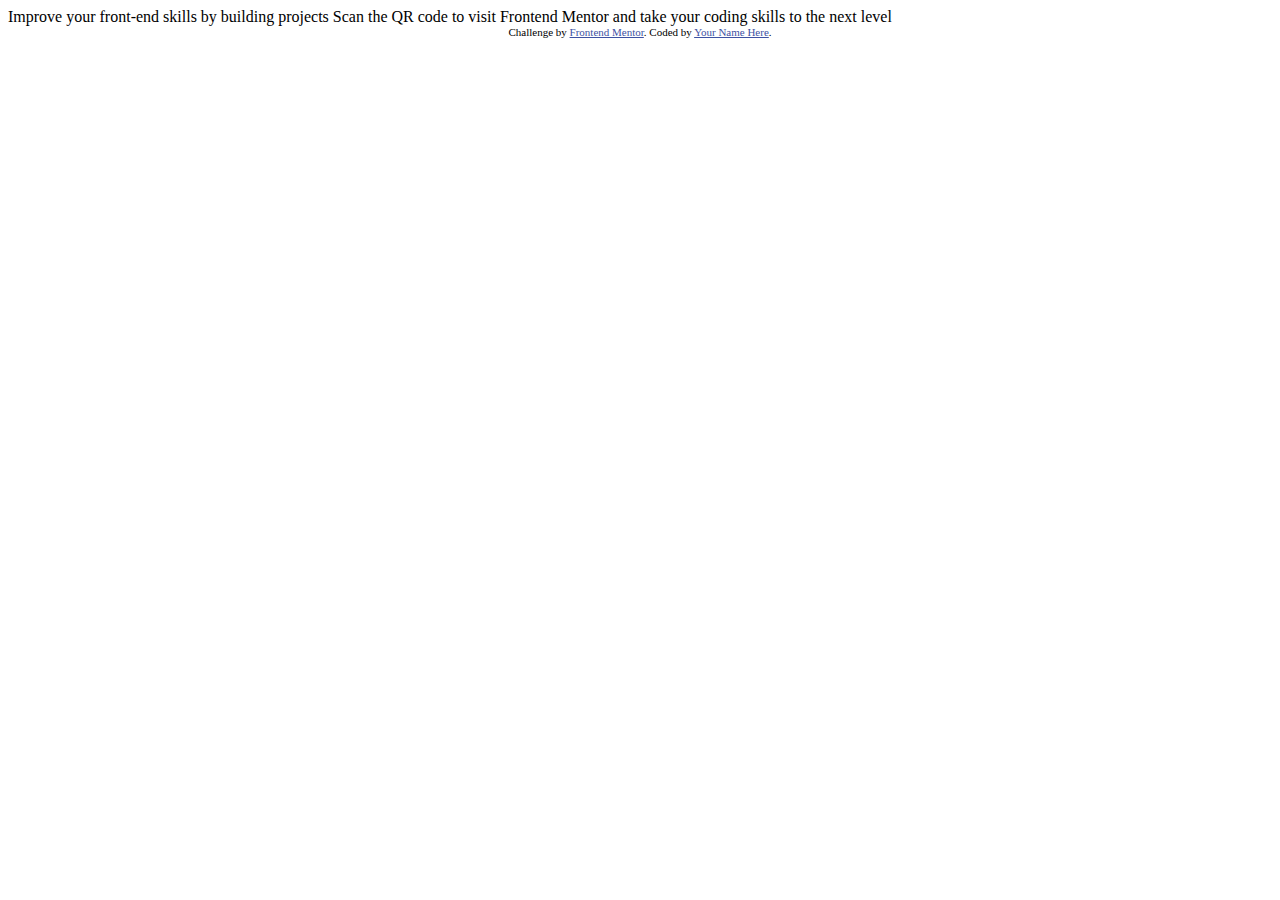
==== qr-code-component-main/index.html @ eddd7f63 "first commit" ====
<!DOCTYPE html>
<html lang="en">
<head>
  <meta charset="UTF-8">
  <meta name="viewport" content="width=device-width, initial-scale=1.0"> <!-- displays site properly based on user's device -->

  <link rel="icon" type="image/png" sizes="32x32" href="./images/favicon-32x32.png">
  
  <title>Frontend Mentor | QR code component</title>

  <!-- Feel free to remove these styles or customise in your own stylesheet 👍 -->
  <style>
    .attribution { font-size: 11px; text-align: center; }
    .attribution a { color: hsl(228, 45%, 44%); }
  </style>
</head>
<body>

  Improve your front-end skills by building projects

  Scan the QR code to visit Frontend Mentor and take your coding skills to the next level
  
  <div class="attribution">
    Challenge by <a href="https://www.frontendmentor.io?ref=challenge" target="_blank">Frontend Mentor</a>. 
    Coded by <a href="#">Your Name Here</a>.
  </div>
</body>
</html>
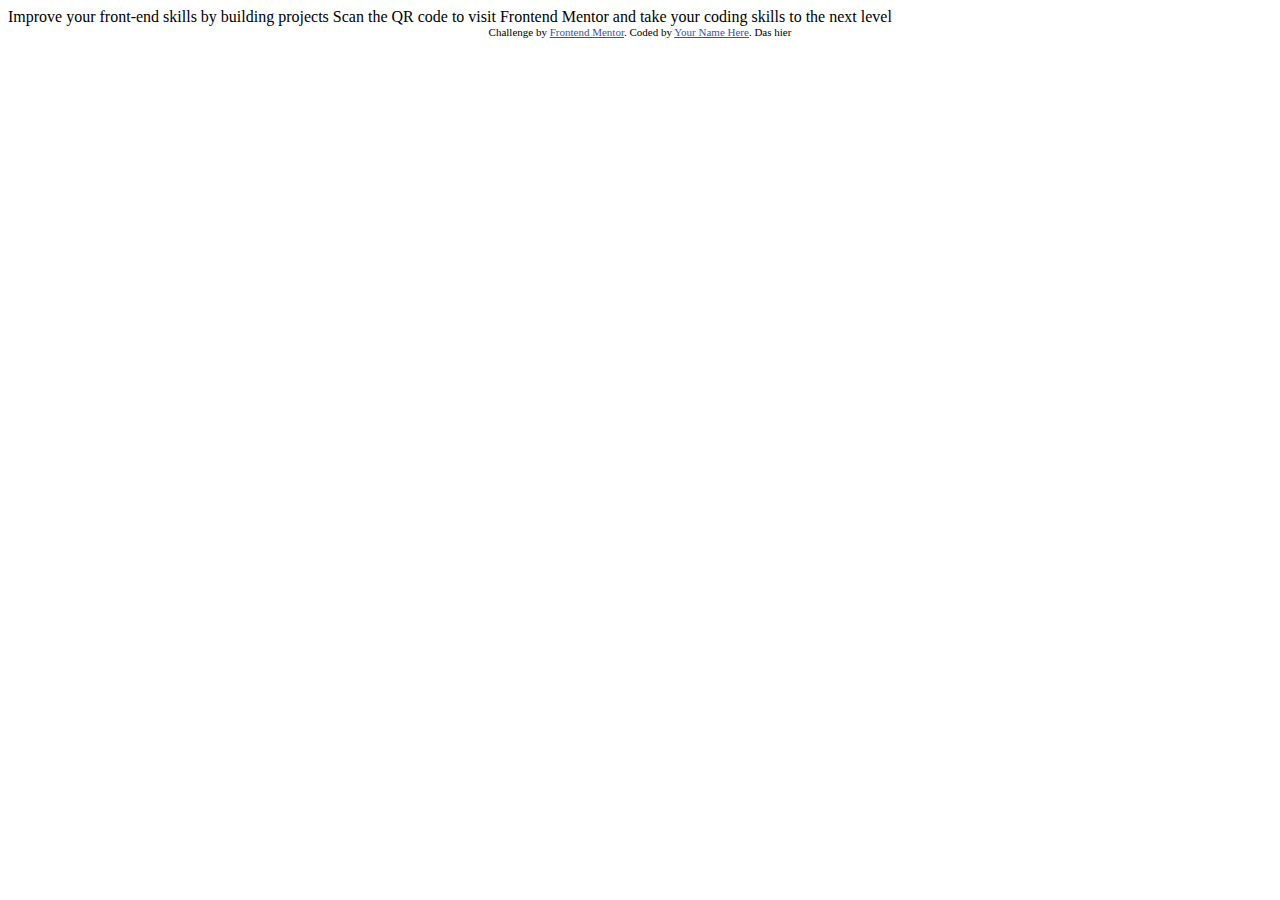
==== commit f0c5be01: "testing for github pages" ====
--- a/qr-code-component-main/index.html
+++ b/qr-code-component-main/index.html
@@ -1,28 +1,39 @@
 <!DOCTYPE html>
 <html lang="en">
+
 <head>
   <meta charset="UTF-8">
-  <meta name="viewport" content="width=device-width, initial-scale=1.0"> <!-- displays site properly based on user's device -->
+  <meta name="viewport" content="width=device-width, initial-scale=1.0">
+  <!-- displays site properly based on user's device -->
 
   <link rel="icon" type="image/png" sizes="32x32" href="./images/favicon-32x32.png">
-  
+
   <title>Frontend Mentor | QR code component</title>
 
   <!-- Feel free to remove these styles or customise in your own stylesheet 👍 -->
   <style>
-    .attribution { font-size: 11px; text-align: center; }
-    .attribution a { color: hsl(228, 45%, 44%); }
+    .attribution {
+      font-size: 11px;
+      text-align: center;
+    }
+
+    .attribution a {
+      color: hsl(228, 45%, 44%);
+    }
   </style>
 </head>
+
 <body>
 
   Improve your front-end skills by building projects
 
   Scan the QR code to visit Frontend Mentor and take your coding skills to the next level
-  
+
   <div class="attribution">
-    Challenge by <a href="https://www.frontendmentor.io?ref=challenge" target="_blank">Frontend Mentor</a>. 
+    Challenge by <a href="https://www.frontendmentor.io?ref=challenge" target="_blank">Frontend Mentor</a>.
     Coded by <a href="#">Your Name Here</a>.
+    Das hier
   </div>
 </body>
+
 </html>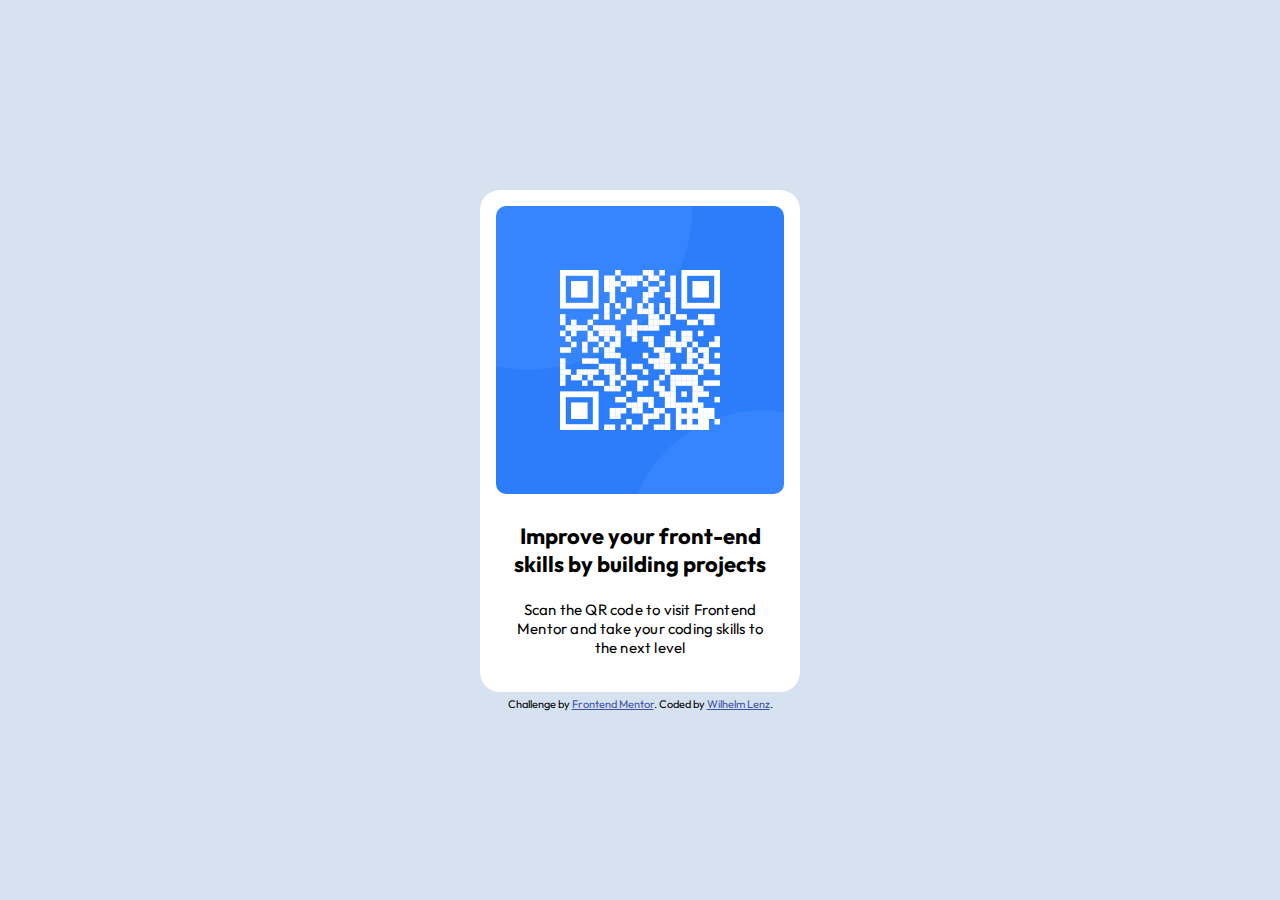
==== commit f260040e: "completed project" ====
--- a/qr-code-component-main/index.html
+++ b/qr-code-component-main/index.html
@@ -12,27 +12,86 @@
 
   <!-- Feel free to remove these styles or customise in your own stylesheet 👍 -->
   <style>
+    @import url('https://fonts.googleapis.com/css2?family=Outfit:wght@100;200;300;400;500;600;700;800;900&display=swap');
+
+
     .attribution {
       font-size: 11px;
       text-align: center;
+      margin-top: 5px;
     }
 
     .attribution a {
       color: hsl(228, 45%, 44%);
+    }
+
+    body {
+      margin: 0;
+      padding: 0;
+      height: 100vh;
+      display: flex;
+      flex-direction: column;
+      justify-content: center;
+      align-items: center;
+      background: hsl(212, 45%, 89%);
+      font-family: 'Outfit', sans-serif;
+    }
+
+    .card {
+      display: flex;
+      flex-direction: column;
+      /* border: 1px solid lightgray; */
+      max-width: 320px;
+      border-radius: 20px;
+      background: hsl(0, 0%, 100%);
+    }
+
+    .card-image {
+      padding: 16px 16px 24px 16px;
+    }
+
+    .card-image img {
+      width: 100%;
+      border-radius: 10px;
+    }
+
+    .card-content {
+      text-align: center;
+      padding: 0 25px 20px;
+    }
+
+    .card-title {
+      font-weight: 700;
+      font-size: 22px;
+      margin-top: 0;
+    }
+
+    .card-text {
+      font-size: 15px;
+      font-weight: 400;
+      letter-spacing: 0.19px;
     }
   </style>
 </head>
 
 <body>
 
-  Improve your front-end skills by building projects
+  <article class="card">
+    <div class="card-image">
+      <img src="/qr-code-component-main/images/image-qr-code.png" alt="qr-code image">
+    </div>
+    <div class="card-content">
 
-  Scan the QR code to visit Frontend Mentor and take your coding skills to the next level
+      <h3 class="card-title">Improve your front-end skills by building projects</h3>
+
+      <p class="card-text">Scan the QR code to visit Frontend Mentor and take your coding skills to the next level</p>
+    </div>
+  </article>
+
 
   <div class="attribution">
     Challenge by <a href="https://www.frontendmentor.io?ref=challenge" target="_blank">Frontend Mentor</a>.
-    Coded by <a href="#">Your Name Here</a>.
-    Das hier
+    Coded by <a href="#">Wilhelm Lenz</a>.
   </div>
 </body>
 
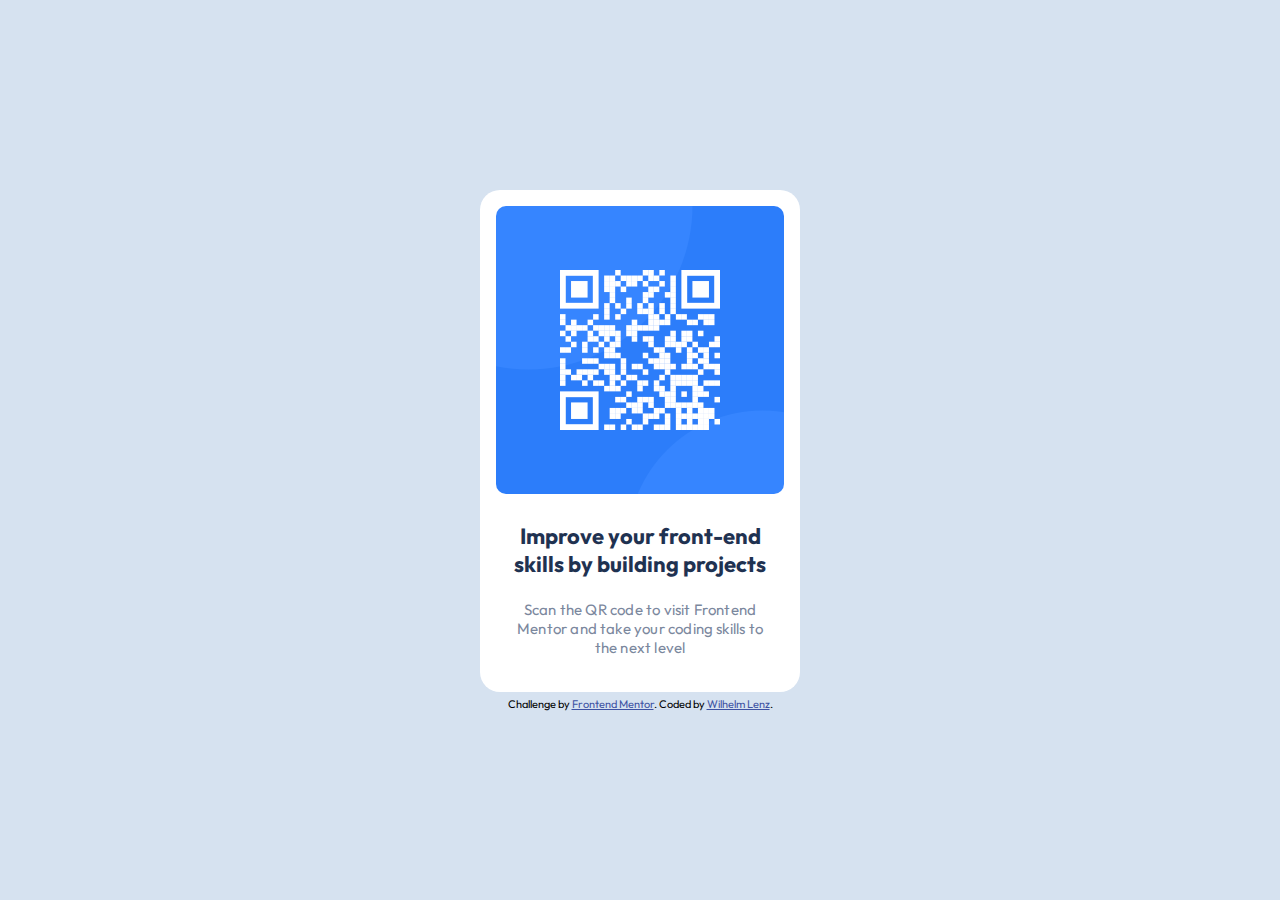
==== commit 851da4f8: "change color for card title and text" ====
--- a/qr-code-component-main/index.html
+++ b/qr-code-component-main/index.html
@@ -64,12 +64,14 @@
       font-weight: 700;
       font-size: 22px;
       margin-top: 0;
+      color: hsl(218, 44%, 22%);
     }
 
     .card-text {
       font-size: 15px;
       font-weight: 400;
       letter-spacing: 0.19px;
+      color: hsl(220, 15%, 55%);
     }
   </style>
 </head>
@@ -78,7 +80,7 @@
 
   <article class="card">
     <div class="card-image">
-      <img src="/qr-code-component-main/images/image-qr-code.png" alt="qr-code image">
+      <img src="../qr-code-component-main/images/image-qr-code.png" alt="qr-code image">
     </div>
     <div class="card-content">
 
